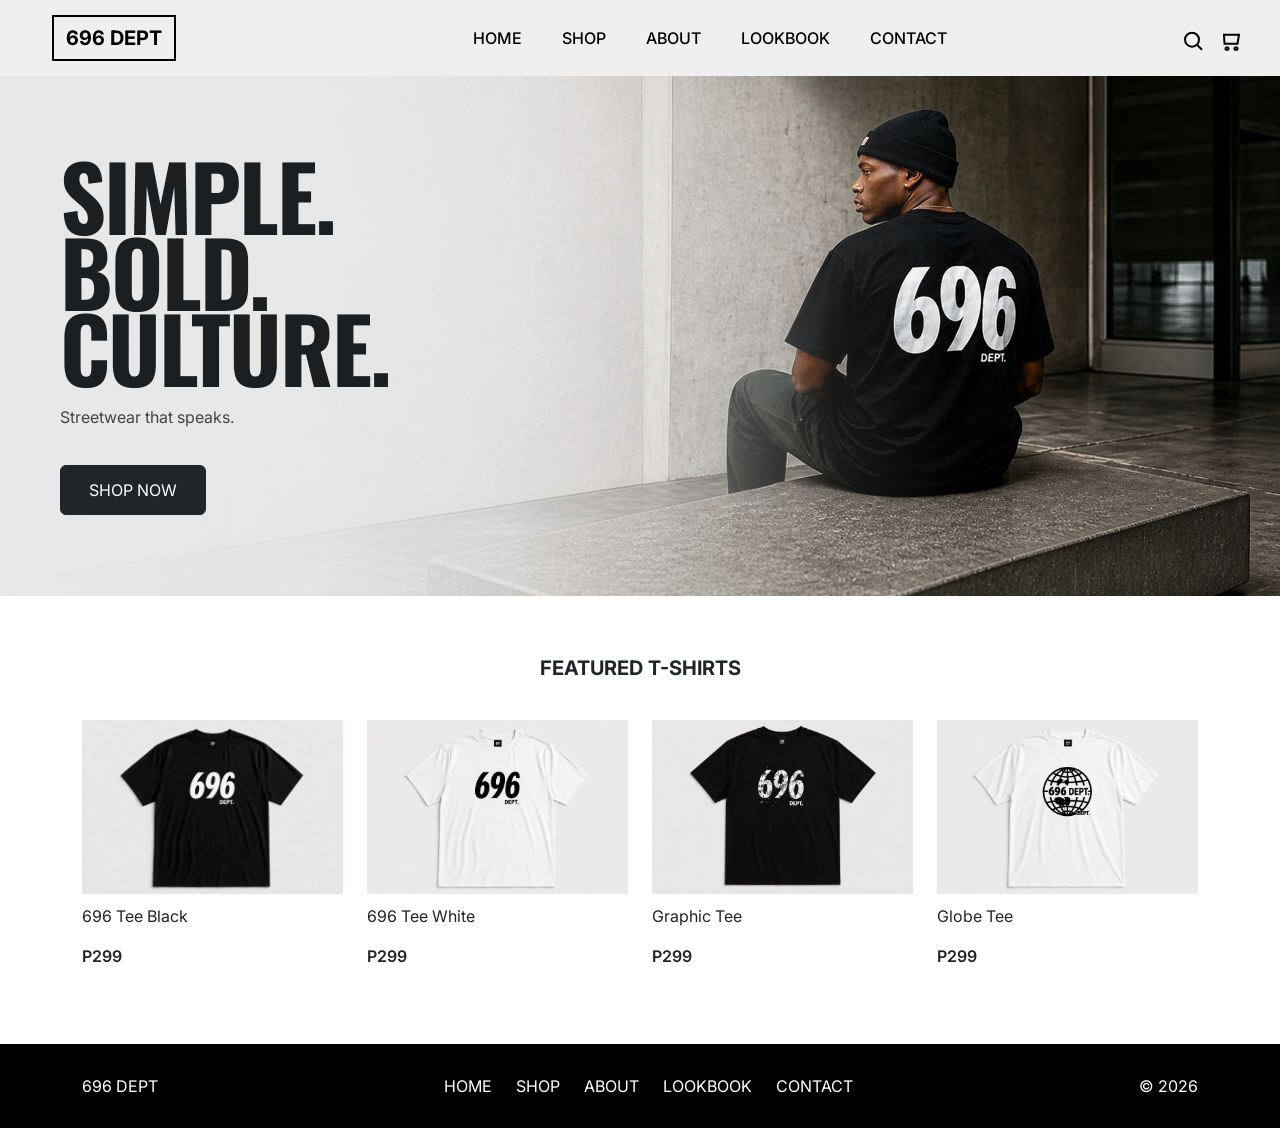
==== index.html @ 375e9a06 "Update index.html" ====
<!DOCTYPE html>
<html lang="en">
<head>
<meta charset="UTF-8">
<meta name="viewport" content="width=device-width, initial-scale=1.0">
<title>696 DEPT</title>

<!-- Bootstrap -->
<link href="https://cdn.jsdelivr.net/npm/bootstrap@5.3.3/dist/css/bootstrap.min.css" rel="stylesheet">

<!-- Fonts -->
<link href="https://fonts.googleapis.com/css2?family=Oswald:wght@600;700&family=Inter:wght@300;400;500&display=swap" rel="stylesheet">

<style>

/* RESET */
body {
  margin: 0;
  font-family: 'Inter', sans-serif;
}

/* NAVBAR */
.navbar {
  background: #efefef;
  padding: 15px 40px;
  position: relative;
}

.navbar-brand {
  border: 2px solid #000;
  padding: 6px 12px;
  font-weight: 700;
}

.nav-link {
  color: #000 !important;
  font-weight: 500;
}

/* ICONS */
.nav-icons {
  position: absolute;
  right: 40px;
  top: 50%;
  transform: translateY(-50%);
  display: flex;
  gap: 15px;
}

.icon-btn svg {
  transition: 0.2s;
}

.icon-btn:hover svg {
  opacity: 0.6;
}

/* HERO */
.hero {
  position: relative;
  height: 520px; /* matches your image */
  overflow: hidden;
  display: flex;
  align-items: center;
}

/* IMAGE FULL WIDTH */
.hero-img {
  position: absolute;
  width: 100%;
  height: 100%;
  object-fit: cover;
  object-position: right center;
}

/* PERFECT FADE */
.hero-overlay {
  position: absolute;
  inset: 0;
  background: linear-gradient(
    to right,
    rgba(232,232,232,1) 0%,
    rgba(232,232,232,0.95) 25%,
    rgba(232,232,232,0.8) 40%,
    rgba(232,232,232,0.4) 55%,
    rgba(232,232,232,0.1) 65%,
    transparent 75%
  );
}

/* TEXT */
.hero-content {
  position: relative;
  z-index: 2;
  max-width: 500px;
  margin-left: 60px;
}

.hero-title {
  font-family: 'Oswald', sans-serif;
  font-weight: 700;
  font-size: clamp(70px, 7vw, 110px);
  line-height: 0.85;
  letter-spacing: -2px;
  color: #1c1f22;
}

.hero-sub {
  margin-top: 20px;
  color: #444;
}

.hero-btn {
  margin-top: 20px;
  padding: 12px 28px;
}

/* FEATURED */
.section {
  padding: 60px 0;
}

.section-title {
  text-align: center;
  font-weight: 700;
  margin-bottom: 40px;
}

.product-card img {
  width: 100%;
  background: #f5f5f5;
}

.product-name {
  margin-top: 10px;
}

.product-price {
  font-weight: 600;
}

/* FOOTER */
footer {
  background: #000;
  color: #fff;
  padding: 30px;
}

footer a {
  color: #fff;
  text-decoration: none;
}

/* RESPONSIVE */
@media (max-width: 992px) {
  .hero {
    height: auto;
    padding: 80px 0;
  }

  .hero-img {
    opacity: 0.3;
  }

  .hero-overlay {
    background: rgba(232,232,232,0.9);
  }

  .nav-icons {
    position: static;
    transform: none;
    margin-top: 10px;
  }
}

@media (max-width: 576px) {
  .hero-title {
    font-size: 52px;
  }
}

</style>
</head>

<body>

<!-- NAVBAR -->
<nav class="navbar navbar-expand-lg">
  <div class="container-fluid">

    <a class="navbar-brand" href="#">696 DEPT</a>

    <button class="navbar-toggler" data-bs-toggle="collapse" data-bs-target="#nav">
      ☰
    </button>

    <div class="collapse navbar-collapse justify-content-center" id="nav">
      <ul class="navbar-nav gap-4">
      <ul class="navbar-nav gap-4">
  <li><a class="nav-link" href="index.html">HOME</a></li>
  <li><a class="nav-link" href="shop.html">SHOP</a></li>
  <li><a class="nav-link" href="about.html">ABOUT</a></li>
  <li><a class="nav-link" href="lookbook.html">LOOKBOOK</a></li>
  <li><a class="nav-link" href="contact.html">CONTACT</a></li>
</ul>
    </div>

    <!-- ICONS -->
    <div class="nav-icons">

      <!-- SEARCH -->
      <a href="#" class="icon-btn">
        <svg width="22" height="22" fill="none" stroke="black" stroke-width="2">
          <circle cx="11" cy="11" r="7"/>
          <line x1="16" y1="16" x2="21" y2="21"/>
        </svg>
      </a>

      <!-- CART -->
      <a href="#" class="icon-btn">
        <svg width="22" height="22" fill="none" stroke="black" stroke-width="2">
          <path d="M6 6h15l-1.5 9h-13z"/>
          <circle cx="9" cy="20" r="1.5"/>
          <circle cx="18" cy="20" r="1.5"/>
        </svg>
      </a>

    </div>

  </div>
</nav>

<!-- HERO -->
<section class="hero">

  <!-- YOUR IMAGE -->
  <img src="images/hero.jpg" class="hero-img" alt="model">

  <div class="hero-overlay"></div>

  <div class="hero-content">
    <h1 class="hero-title">
      SIMPLE.<br>
      BOLD.<br>
      CULTURE.
    </h1>

    <p class="hero-sub">Streetwear that speaks.</p>

    <a href="#" class="btn btn-dark hero-btn">SHOP NOW</a>
  </div>

</section>

<!-- FEATURED -->
<section class="section">
  <div class="container">

    <h5 class="section-title">FEATURED T-SHIRTS</h5>

    <div class="row">

      <div class="col-md-3 col-6">
        <div class="product-card">
          <img src="images/p1.jpg">
          <p class="product-name">696 Tee Black</p>
          <p class="product-price">P299</p>
        </div>
      </div>

      <div class="col-md-3 col-6">
        <div class="product-card">
          <img src="images/p2.jpg">
          <p class="product-name">696 Tee White</p>
          <p class="product-price">P299</p>
        </div>
      </div>

      <div class="col-md-3 col-6">
        <div class="product-card">
          <img src="images/p3.jpg">
          <p class="product-name">Graphic Tee</p>
          <p class="product-price">P299</p>
        </div>
      </div>

      <div class="col-md-3 col-6">
        <div class="product-card">
          <img src="images/p4.jpg">
          <p class="product-name">Globe Tee</p>
          <p class="product-price">P299</p>
        </div>
      </div>

    </div>

  </div>
</section>

<!-- FOOTER -->
<footer>
  <div class="container d-flex justify-content-between flex-wrap">
    <div>696 DEPT</div>

    <div class="d-flex gap-4">
      <a href="#">HOME</a>
      <a href="#">SHOP</a>
      <a href="#">ABOUT</a>
      <a href="#">LOOKBOOK</a>
      <a href="#">CONTACT</a>
    </div>

    <div>© 2026</div>
  </div>
</footer>

<script src="https://cdn.jsdelivr.net/npm/bootstrap@5.3.3/dist/js/bootstrap.bundle.min.js"></script>

</body>
</html>
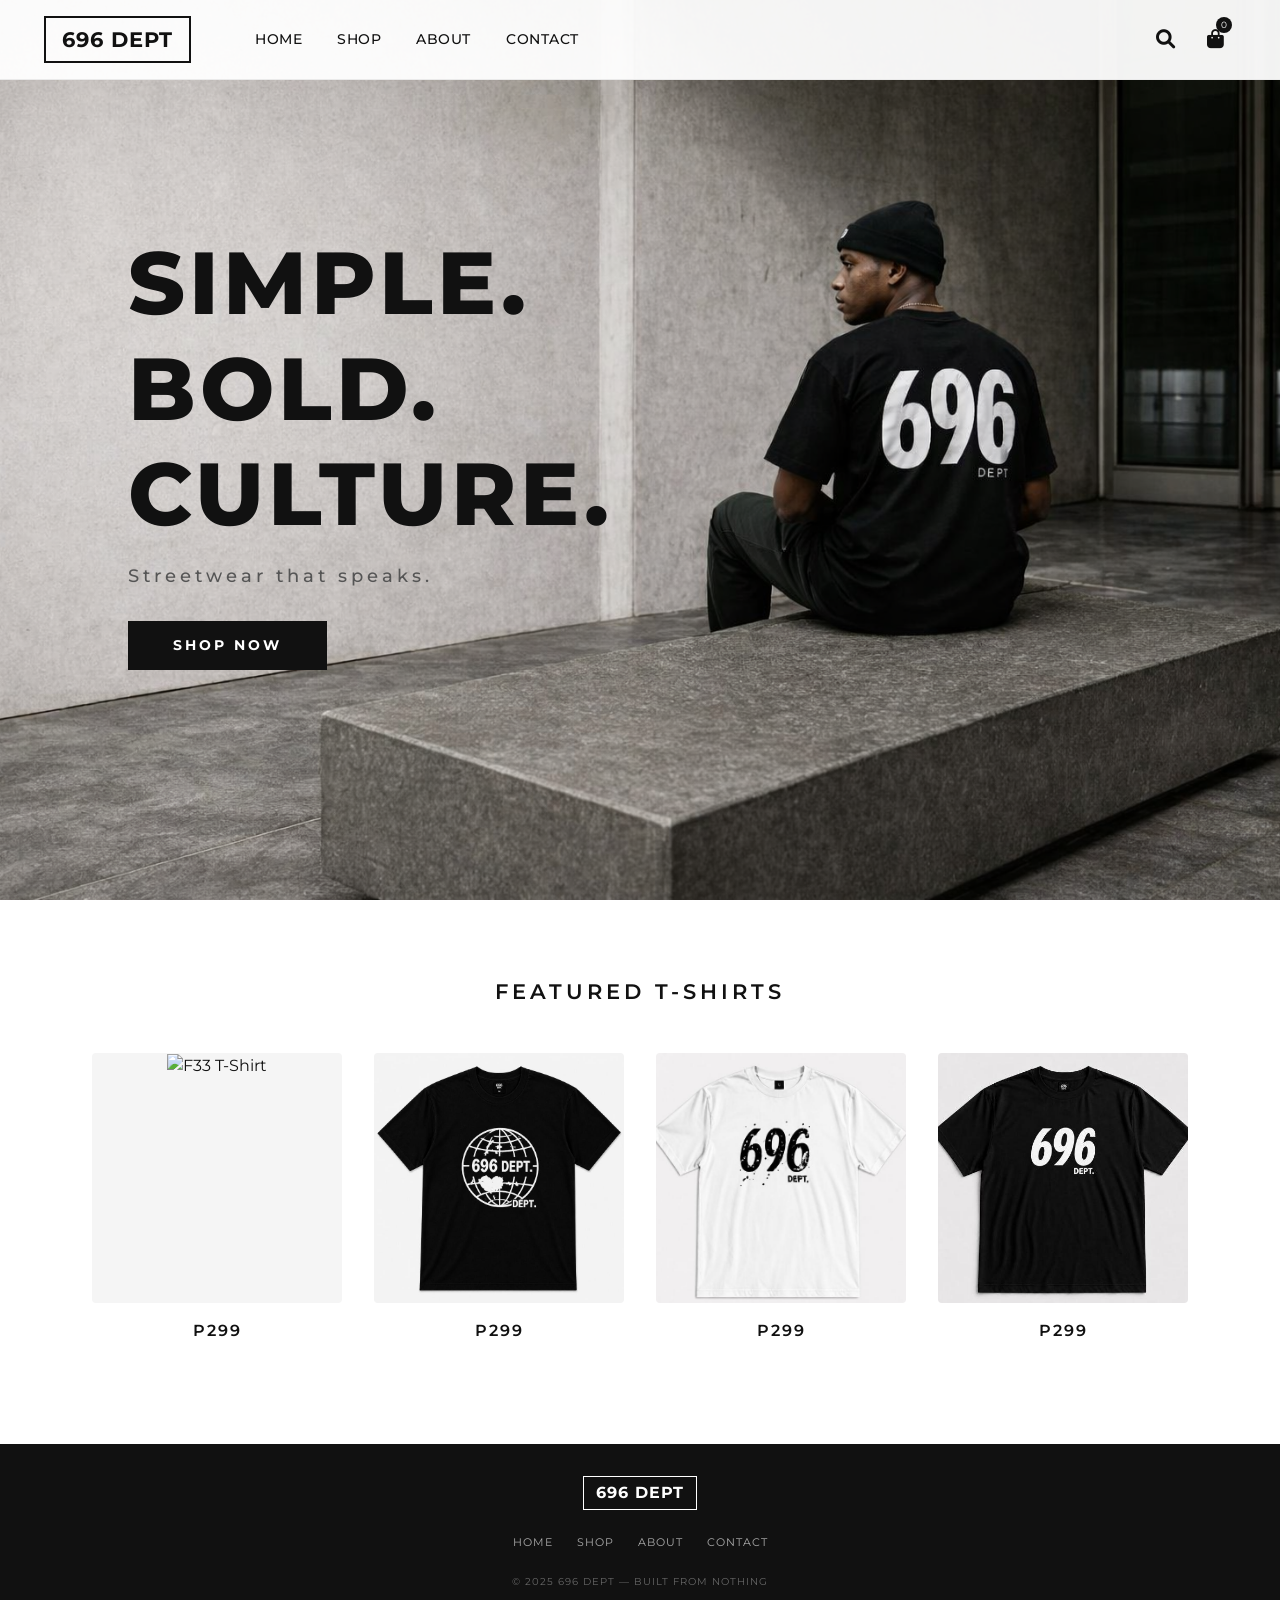
==== commit a5fe5e91: "Add files via upload" ====
--- a/index.html
+++ b/index.html
@@ -1,320 +1,675 @@
-<!DOCTYPE html>
-<html lang="en">
-<head>
-<meta charset="UTF-8">
-<meta name="viewport" content="width=device-width, initial-scale=1.0">
-<title>696 DEPT</title>
-
-<!-- Bootstrap -->
-<link href="https://cdn.jsdelivr.net/npm/bootstrap@5.3.3/dist/css/bootstrap.min.css" rel="stylesheet">
-
-<!-- Fonts -->
-<link href="https://fonts.googleapis.com/css2?family=Oswald:wght@600;700&family=Inter:wght@300;400;500&display=swap" rel="stylesheet">
-
-<style>
-
-/* RESET */
-body {
-  margin: 0;
-  font-family: 'Inter', sans-serif;
-}
-
-/* NAVBAR */
-.navbar {
-  background: #efefef;
-  padding: 15px 40px;
-  position: relative;
-}
-
-.navbar-brand {
-  border: 2px solid #000;
-  padding: 6px 12px;
-  font-weight: 700;
-}
-
-.nav-link {
-  color: #000 !important;
-  font-weight: 500;
-}
-
-/* ICONS */
-.nav-icons {
-  position: absolute;
-  right: 40px;
-  top: 50%;
-  transform: translateY(-50%);
-  display: flex;
-  gap: 15px;
-}
-
-.icon-btn svg {
-  transition: 0.2s;
-}
-
-.icon-btn:hover svg {
-  opacity: 0.6;
-}
-
-/* HERO */
-.hero {
-  position: relative;
-  height: 520px; /* matches your image */
-  overflow: hidden;
-  display: flex;
-  align-items: center;
-}
-
-/* IMAGE FULL WIDTH */
-.hero-img {
-  position: absolute;
-  width: 100%;
-  height: 100%;
-  object-fit: cover;
-  object-position: right center;
-}
-
-/* PERFECT FADE */
-.hero-overlay {
-  position: absolute;
-  inset: 0;
-  background: linear-gradient(
-    to right,
-    rgba(232,232,232,1) 0%,
-    rgba(232,232,232,0.95) 25%,
-    rgba(232,232,232,0.8) 40%,
-    rgba(232,232,232,0.4) 55%,
-    rgba(232,232,232,0.1) 65%,
-    transparent 75%
-  );
-}
-
-/* TEXT */
-.hero-content {
-  position: relative;
-  z-index: 2;
-  max-width: 500px;
-  margin-left: 60px;
-}
-
-.hero-title {
-  font-family: 'Oswald', sans-serif;
-  font-weight: 700;
-  font-size: clamp(70px, 7vw, 110px);
-  line-height: 0.85;
-  letter-spacing: -2px;
-  color: #1c1f22;
-}
-
-.hero-sub {
-  margin-top: 20px;
-  color: #444;
-}
-
-.hero-btn {
-  margin-top: 20px;
-  padding: 12px 28px;
-}
-
-/* FEATURED */
-.section {
-  padding: 60px 0;
-}
-
-.section-title {
-  text-align: center;
-  font-weight: 700;
-  margin-bottom: 40px;
-}
-
-.product-card img {
-  width: 100%;
-  background: #f5f5f5;
-}
-
-.product-name {
-  margin-top: 10px;
-}
-
-.product-price {
-  font-weight: 600;
-}
-
-/* FOOTER */
-footer {
-  background: #000;
-  color: #fff;
-  padding: 30px;
-}
-
-footer a {
-  color: #fff;
-  text-decoration: none;
-}
-
-/* RESPONSIVE */
-@media (max-width: 992px) {
-  .hero {
-    height: auto;
-    padding: 80px 0;
-  }
-
-  .hero-img {
-    opacity: 0.3;
-  }
-
-  .hero-overlay {
-    background: rgba(232,232,232,0.9);
-  }
-
-  .nav-icons {
-    position: static;
-    transform: none;
-    margin-top: 10px;
-  }
-}
-
-@media (max-width: 576px) {
-  .hero-title {
-    font-size: 52px;
-  }
-}
-
-</style>
-</head>
-
-<body>
-
-<!-- NAVBAR -->
-<nav class="navbar navbar-expand-lg">
-  <div class="container-fluid">
-
-    <a class="navbar-brand" href="#">696 DEPT</a>
-
-    <button class="navbar-toggler" data-bs-toggle="collapse" data-bs-target="#nav">
-      ☰
-    </button>
-
-    <div class="collapse navbar-collapse justify-content-center" id="nav">
-      <ul class="navbar-nav gap-4">
-      <ul class="navbar-nav gap-4">
-  <li><a class="nav-link" href="index.html">HOME</a></li>
-  <li><a class="nav-link" href="shop.html">SHOP</a></li>
-  <li><a class="nav-link" href="about.html">ABOUT</a></li>
-  <li><a class="nav-link" href="lookbook.html">LOOKBOOK</a></li>
-  <li><a class="nav-link" href="contact.html">CONTACT</a></li>
-</ul>
-    </div>
-
-    <!-- ICONS -->
-    <div class="nav-icons">
-
-      <!-- SEARCH -->
-      <a href="#" class="icon-btn">
-        <svg width="22" height="22" fill="none" stroke="black" stroke-width="2">
-          <circle cx="11" cy="11" r="7"/>
-          <line x1="16" y1="16" x2="21" y2="21"/>
-        </svg>
-      </a>
-
-      <!-- CART -->
-      <a href="#" class="icon-btn">
-        <svg width="22" height="22" fill="none" stroke="black" stroke-width="2">
-          <path d="M6 6h15l-1.5 9h-13z"/>
-          <circle cx="9" cy="20" r="1.5"/>
-          <circle cx="18" cy="20" r="1.5"/>
-        </svg>
-      </a>
-
-    </div>
-
-  </div>
-</nav>
-
-<!-- HERO -->
-<section class="hero">
-
-  <!-- YOUR IMAGE -->
-  <img src="images/hero.jpg" class="hero-img" alt="model">
-
-  <div class="hero-overlay"></div>
-
-  <div class="hero-content">
-    <h1 class="hero-title">
-      SIMPLE.<br>
-      BOLD.<br>
-      CULTURE.
-    </h1>
-
-    <p class="hero-sub">Streetwear that speaks.</p>
-
-    <a href="#" class="btn btn-dark hero-btn">SHOP NOW</a>
-  </div>
-
-</section>
-
-<!-- FEATURED -->
-<section class="section">
-  <div class="container">
-
-    <h5 class="section-title">FEATURED T-SHIRTS</h5>
-
-    <div class="row">
-
-      <div class="col-md-3 col-6">
-        <div class="product-card">
-          <img src="images/p1.jpg">
-          <p class="product-name">696 Tee Black</p>
-          <p class="product-price">P299</p>
-        </div>
-      </div>
-
-      <div class="col-md-3 col-6">
-        <div class="product-card">
-          <img src="images/p2.jpg">
-          <p class="product-name">696 Tee White</p>
-          <p class="product-price">P299</p>
-        </div>
-      </div>
-
-      <div class="col-md-3 col-6">
-        <div class="product-card">
-          <img src="images/p3.jpg">
-          <p class="product-name">Graphic Tee</p>
-          <p class="product-price">P299</p>
-        </div>
-      </div>
-
-      <div class="col-md-3 col-6">
-        <div class="product-card">
-          <img src="images/p4.jpg">
-          <p class="product-name">Globe Tee</p>
-          <p class="product-price">P299</p>
-        </div>
-      </div>
-
-    </div>
-
-  </div>
-</section>
-
-<!-- FOOTER -->
-<footer>
-  <div class="container d-flex justify-content-between flex-wrap">
-    <div>696 DEPT</div>
-
-    <div class="d-flex gap-4">
-      <a href="#">HOME</a>
-      <a href="#">SHOP</a>
-      <a href="#">ABOUT</a>
-      <a href="#">LOOKBOOK</a>
-      <a href="#">CONTACT</a>
-    </div>
-
-    <div>© 2026</div>
-  </div>
-</footer>
-
-<script src="https://cdn.jsdelivr.net/npm/bootstrap@5.3.3/dist/js/bootstrap.bundle.min.js"></script>
-
-</body>
-</html>
+<!DOCTYPE html>
+<html lang="en">
+<head>
+    <meta charset="UTF-8">
+    <meta name="viewport" content="width=device-width, initial-scale=1.0, user-scalable=yes">
+    <meta name="description" content="696 DEPT - Simple. Bold. Culture. Streetwear that speaks.">
+    <title>696 DEPT | Streetwear</title>
+    
+ 
+    <link href="https://cdn.jsdelivr.net/npm/bootstrap@5.3.0-alpha1/dist/css/bootstrap.min.css" rel="stylesheet">
+ 
+    <link rel="stylesheet" href="https://cdnjs.cloudflare.com/ajax/libs/font-awesome/6.0.0-beta3/css/all.min.css">
+ 
+    <link href="https://fonts.googleapis.com/css2?family=Montserrat:wght@300;400;500;600;700;800;900&display=swap" rel="stylesheet">
+    
+    <style>
+        * {
+            margin: 0;
+            padding: 0;
+            box-sizing: border-box;
+        }
+        
+        body {
+            font-family: 'Montserrat', sans-serif;
+            background-color: #ffffff;
+            color: #111111;
+        }
+        
+        /* Navigation */
+        .navbar {
+            background-color: rgba(255, 255, 255, 0.95);
+            padding: 1rem 2rem;
+            border-bottom: 1px solid #eaeaea;
+            position: absolute;
+            top: 0;
+            left: 0;
+            right: 0;
+            z-index: 1000;
+        }
+        
+        .container-fluid {
+            display: flex;
+            align-items: center;
+            justify-content: space-between;
+            width: 100%;
+        }
+        
+        .left-section {
+            display: flex;
+            align-items: center;
+            gap: 2rem;
+            flex-wrap: wrap;
+        }
+        
+        .navbar-brand {
+            display: inline-block;
+            font-size: 1.3rem;
+            font-weight: 700;
+            letter-spacing: 1px;
+            color: #111111 !important;
+            border: 2px solid #111111;
+            padding: 6px 16px;
+            text-decoration: none;
+        }
+        
+        .nav-links {
+            display: flex;
+            align-items: center;
+            gap: 0.2rem;
+            margin: 0;
+            padding: 0;
+            list-style: none;
+        }
+        
+        .nav-link {
+            color: #111111 !important;
+            font-weight: 500;
+            font-size: 0.85rem;
+            letter-spacing: 0.5px;
+            padding: 0.5rem 1rem !important;
+            transition: color 0.3s ease;
+            text-decoration: none;
+        }
+        
+        .nav-link:hover {
+            color: #888888 !important;
+        }
+        
+        .right-icons {
+            display: flex;
+            align-items: center;
+            gap: 0.5rem;
+        }
+        
+        .search-btn-header {
+            background: transparent;
+            border: none;
+            color: #111111;
+            font-size: 1.2rem;
+            cursor: pointer;
+            padding: 8px 12px;
+        }
+        
+        .cart-wrapper {
+            position: relative;
+            display: flex;
+            align-items: center;
+        }
+        
+        .cart-icon {
+            font-size: 1.2rem;
+            color: #111111;
+            text-decoration: none;
+            padding: 8px 12px;
+        }
+        
+        .cart-count {
+            position: absolute;
+            top: 0px;
+            right: 4px;
+            background-color: #111111;
+            color: #ffffff;
+            border-radius: 50%;
+            min-width: 16px;
+            height: 16px;
+            font-size: 9px;
+            display: flex;
+            align-items: center;
+            justify-content: center;
+            padding: 0 4px;
+        }
+        
+        .navbar-toggler {
+            display: none;
+            border: none;
+            background: transparent;
+            font-size: 1.5rem;
+        }
+        
+        /* Search Modal */
+        .search-modal {
+            display: none;
+            position: fixed;
+            top: 0;
+            left: 0;
+            width: 100%;
+            height: 100%;
+            background-color: rgba(0,0,0,0.95);
+            z-index: 9999;
+            justify-content: center;
+            align-items: center;
+        }
+        
+        .search-modal.active {
+            display: flex;
+        }
+        
+        .search-modal-content {
+            text-align: center;
+            width: 90%;
+            max-width: 600px;
+        }
+        
+        .search-modal-input {
+            width: 100%;
+            padding: 1rem;
+            font-size: 1.2rem;
+            border: none;
+            border-bottom: 2px solid #ffffff;
+            background: transparent;
+            color: white;
+            outline: none;
+            text-align: center;
+        }
+        
+        .search-modal-input::placeholder {
+            color: #888888;
+        }
+        
+        .close-search {
+            position: absolute;
+            top: 20px;
+            right: 30px;
+            color: white;
+            font-size: 2rem;
+            cursor: pointer;
+        }
+        
+.hero {
+    min-height: 100vh;
+    width: 100%;
+    background-image: url('images/hero-bg.png');
+    background-size: contain;
+    background-position: center;
+    background-repeat: no-repeat;
+    background-attachment: fixed;
+    /* High Resolution Fixes */
+    image-rendering: -webkit-optimize-contrast;
+    image-rendering: crisp-edges;
+    -webkit-background-size: cover;
+    -moz-background-size: cover;
+    -o-background-size: cover;
+    position: relative;
+    display: flex;
+    align-items: center;
+    justify-content: flex-start;
+    padding: 0 2rem 0 8rem;
+}
+        
+        /* Dark overlay gradient - REMOVED to make text black */
+        .hero::before {
+            content: '';
+            position: absolute;
+            top: 0;
+            left: 0;
+            right: 0;
+            bottom: 0;
+            background: transparent;
+        }
+        
+        .hero-content {
+            position: relative;
+            z-index: 2;
+            max-width: 700px;
+            text-align: left;
+            animation: fadeInLeft 0.8s ease;
+        }
+        
+        @keyframes fadeInLeft {
+            from {
+                opacity: 0;
+                transform: translateX(-50px);
+            }
+            to {
+                opacity: 1;
+                transform: translateX(0);
+            }
+        }
+        
+        .hero h1 {
+            font-size: 5.5rem;
+            font-weight: 800;
+            letter-spacing: 4px;
+            margin-bottom: 1rem;
+            color: #111111;
+            line-height: 1.2;
+            text-shadow: none;
+            text-align: left;
+        }
+        
+        .hero .tagline {
+            font-size: 1.1rem;
+            letter-spacing: 4px;
+            color: #555555;
+            margin-bottom: 2rem;
+            font-weight: 500;
+            text-shadow: none;
+            text-align: left;
+        }
+        
+        .btn-shop {
+            background-color: #111111;
+            color: #ffffff;
+            border: none;
+            padding: 14px 45px;
+            font-size: 0.85rem;
+            letter-spacing: 3px;
+            font-weight: 700;
+            transition: all 0.3s ease;
+            text-decoration: none;
+            display: inline-block;
+            cursor: pointer;
+        }
+        
+        .btn-shop:hover {
+            background-color: #333333;
+            color: #ffffff;
+            transform: translateY(-3px);
+            box-shadow: 0 5px 15px rgba(0,0,0,0.2);
+        }
+        
+        /* Featured Section */
+        .featured-section {
+            padding: 5rem 2rem 6rem;
+            background-color: #ffffff;
+        }
+        
+        .section-title {
+            text-align: center;
+            margin-bottom: 3rem;
+        }
+        
+        .section-title h2 {
+            font-size: 1.3rem;
+            font-weight: 600;
+            letter-spacing: 4px;
+            color: #111111;
+        }
+        
+        .product-grid {
+            display: flex;
+            justify-content: center;
+            gap: 2rem;
+            flex-wrap: wrap;
+            max-width: 1200px;
+            margin: 0 auto;
+        }
+        
+        .product-card {
+            flex: 1;
+            min-width: 200px;
+            max-width: 250px;
+            text-align: center;
+            cursor: pointer;
+            transition: transform 0.3s ease;
+        }
+        
+        .product-card:hover {
+            transform: translateY(-8px);
+        }
+        
+        .product-image {
+            width: 100%;
+            aspect-ratio: 1 / 1;
+            background-color: #f5f5f5;
+            overflow: hidden;
+            margin-bottom: 1rem;
+            border-radius: 4px;
+        }
+        
+        .product-image img {
+            width: 100%;
+            height: 100%;
+            object-fit: cover;
+            transition: transform 0.5s ease;
+        }
+        
+        .product-card:hover .product-image img {
+            transform: scale(1.05);
+        }
+        
+        .product-title {
+            font-size: 1rem;
+            font-weight: 600;
+            letter-spacing: 2px;
+            color: #111111;
+            margin-bottom: 0.3rem;
+        }
+        
+        /* Footer */
+        .footer {
+            background-color: #111111;
+            padding: 2rem 2rem 1.5rem;
+            margin-top: 0;
+        }
+        
+        .footer-container {
+            max-width: 1200px;
+            margin: 0 auto;
+            text-align: center;
+        }
+        
+        .footer-logo {
+            display: inline-block;
+            font-size: 1rem;
+            font-weight: 700;
+            letter-spacing: 1px;
+            color: #ffffff !important;
+            border: 1px solid #ffffff;
+            padding: 4px 12px;
+            text-decoration: none;
+            margin-bottom: 1.5rem;
+        }
+        
+        .footer-links {
+            display: flex;
+            justify-content: center;
+            gap: 1.5rem;
+            flex-wrap: wrap;
+            margin-bottom: 1.5rem;
+        }
+        
+        .footer-links a {
+            color: #aaaaaa;
+            text-decoration: none;
+            font-size: 0.7rem;
+            letter-spacing: 1px;
+        }
+        
+        .footer-links a:hover {
+            color: #ffffff;
+        }
+        
+        .footer-copyright p {
+            color: #666666;
+            font-size: 0.6rem;
+            letter-spacing: 1px;
+            margin: 0;
+        }
+        
+        /* ========== RESPONSIVE STYLES ========== */
+        @media (max-width: 992px) {
+            .navbar {
+                position: relative;
+                background-color: #ffffff;
+            }
+            
+            .navbar-toggler {
+                display: block;
+                order: 2;
+            }
+            
+            .right-icons {
+                order: 1;
+            }
+            
+            .left-section {
+                order: 0;
+                flex: 1;
+            }
+            
+            .nav-links {
+                display: none;
+                flex-direction: column;
+                width: 100%;
+                margin-top: 1rem;
+            }
+            
+            .nav-links.show {
+                display: flex;
+            }
+            
+            .nav-link {
+                padding: 0.8rem !important;
+                border-bottom: 1px solid #eeeeee;
+                text-align: center;
+                display: block;
+            }
+            
+            .hero {
+                justify-content: center;
+                padding: 0 2rem;
+                background-attachment: scroll;
+            }
+            
+            .hero-content {
+                text-align: center;
+                max-width: 90%;
+            }
+            
+            .hero h1 {
+                text-align: center;
+                font-size: 3rem;
+            }
+            
+            .hero .tagline {
+                text-align: center;
+                font-size: 0.9rem;
+            }
+            
+            .hero h1 br {
+                display: none;
+            }
+        }
+        
+        @media (max-width: 768px) {
+            .navbar {
+                padding: 0.8rem 1rem;
+            }
+            
+            .navbar-brand {
+                font-size: 1rem;
+                padding: 4px 12px;
+            }
+            
+            .hero {
+                padding: 0 1.5rem;
+            }
+            
+            .hero h1 {
+                font-size: 2.2rem;
+                letter-spacing: 2px;
+            }
+            
+            .hero .tagline {
+                font-size: 0.7rem;
+                letter-spacing: 2px;
+            }
+            
+            .btn-shop {
+                padding: 10px 30px;
+                font-size: 0.7rem;
+            }
+            
+            .product-grid {
+                gap: 1rem;
+            }
+            
+            .product-card {
+                min-width: 160px;
+            }
+            
+            .footer {
+                padding: 1.5rem 1rem 1rem;
+            }
+            
+            .footer-links {
+                gap: 1rem;
+            }
+        }
+        
+        @media (max-width: 480px) {
+            .navbar-brand {
+                font-size: 0.85rem;
+                padding: 3px 10px;
+            }
+            
+            .hero h1 {
+                font-size: 1.8rem;
+            }
+            
+            .product-card {
+                min-width: 140px;
+            }
+            
+            .product-title {
+                font-size: 0.8rem;
+            }
+        }
+    </style>
+</head>
+<body>
+
+ 
+<nav class="navbar">
+    <div class="container-fluid">
+        <div class="left-section">
+            <a class="navbar-brand" href="index.html">696 DEPT</a>
+            <div class="nav-links" id="navLinks">
+                <a class="nav-link" href="index.html">HOME</a>
+                <a class="nav-link" href="shop.html">SHOP</a>
+                <a class="nav-link" href="about.html">ABOUT</a>
+                <a class="nav-link" href="contact.html">CONTACT</a>
+            </div>
+        </div>
+        <div class="right-icons">
+            <button class="search-btn-header" onclick="openSearchModal()"><i class="fas fa-search"></i></button>
+            <div class="cart-wrapper">
+                <a href="cart.html" class="cart-icon"><i class="fas fa-shopping-bag"></i><span class="cart-count" id="cartCount">0</span></a>
+            </div>
+        </div>
+        <button class="navbar-toggler" onclick="toggleMobileMenu()"><i class="fas fa-bars"></i></button>
+    </div>
+</nav>
+
+ 
+<div id="searchModal" class="search-modal">
+    <span class="close-search" onclick="closeSearchModal()">&times;</span>
+    <div class="search-modal-content">
+        <input type="text" id="searchInput" class="search-modal-input" placeholder="Search products...">
+        <button onclick="performSearch()" style="margin-top: 20px; background: white; border: none; padding: 10px 30px; cursor: pointer; font-weight: 600;">SEARCH</button>
+    </div>
+</div>
+
+ 
+<section class="hero">
+    <div class="hero-content">
+        <h1>SIMPLE.<br>BOLD.<br>CULTURE.</h1>
+        <div class="tagline">Streetwear that speaks.</div>
+        <a href="shop.html" class="btn-shop">SHOP NOW</a>
+    </div>
+</section>
+
+ 
+<section class="featured-section">
+    <div class="section-title">
+        <h2>FEATURED T-SHIRTS</h2>
+    </div>
+    <div class="product-grid" id="featuredProducts">
+        <div class="product-card" onclick="viewProduct(1)">
+            <div class="product-image">
+                <img src="images/White 696.jpg" alt="F33 T-Shirt">
+            </div>
+            <div class="product-title">P299</div>
+        </div>
+        <div class="product-card" onclick="viewProduct(2)">
+            <div class="product-image">
+                <img src="images/home tshirt 2.jpg" alt="F36 T-Shirt">
+            </div>
+            <div class="product-title">P299</div>
+        </div>
+        <div class="product-card" onclick="viewProduct(3)">
+            <div class="product-image">
+                <img src="images/home tshirt 3.jpg" alt="F38 T-Shirt">
+            </div>
+            <div class="product-title">P299</div>
+        </div>
+        <div class="product-card" onclick="viewProduct(4)">
+            <div class="product-image">
+                <img src="images/home tshirts.jpg" alt="F39 T-Shirt">
+            </div>
+            <div class="product-title">P299</div>
+        </div>
+    </div>
+</section>
+
+<!-- Footer -->
+<footer class="footer">
+    <div class="footer-container">
+        <div class="footer-brand">
+            <a href="index.html" class="footer-logo">696 DEPT</a>
+        </div>
+        <div class="footer-links">
+            <a href="index.html">HOME</a>
+            <a href="shop.html">SHOP</a>
+            <a href="about.html">ABOUT</a>
+            <a href="contact.html">CONTACT</a>
+        </div>
+        <div class="footer-copyright">
+             <p>© 2025 696 DEPT — BUILT FROM NOTHING</p>
+        </div>
+    </div>
+</footer>
+
+<script>
+    // Product database mapping for homepage featured products
+    const featuredProductsMap = {
+        4: { id: 4, name: "Worldwide Tee", price: 299, image: "images/White 696.jpg" },
+        8: { id: 8, name: "Street Code", price: 299, image: "images/home tshirt 2.jpg" },
+        2: { id: 2, name: "Classic 696 Tee", price: 299, image: "images/home tshirt 3.jpg" },
+        1: { id: 1, name: "Spalter 696 Tee", price: 299, image: "images/home tshirts.jpg" }
+    };
+    
+    function viewProduct(id) {
+        // Redirect to product page with the correct product ID
+        window.location.href = `product.html?id=${id}`;
+    }
+    
+    function updateCartCount() {
+        const cart = JSON.parse(localStorage.getItem('cart') || '[]');
+        const totalItems = cart.reduce((sum, item) => sum + item.quantity, 0);
+        const elem = document.getElementById('cartCount');
+        if (elem) elem.innerText = totalItems;
+    }
+    
+    function toggleMobileMenu() {
+        const navLinks = document.getElementById('navLinks');
+        navLinks.classList.toggle('show');
+    }
+    
+    function openSearchModal() {
+        document.getElementById('searchModal').classList.add('active');
+        setTimeout(() => { document.getElementById('searchInput').focus(); }, 100);
+    }
+    
+    function closeSearchModal() {
+        document.getElementById('searchModal').classList.remove('active');
+    }
+    
+    function performSearch() {
+        const term = document.getElementById('searchInput').value.trim();
+        if (term) window.location.href = `shop.html?search=${encodeURIComponent(term)}`;
+        closeSearchModal();
+    }
+    
+    document.addEventListener('keydown', function(e) {
+        if (e.key === 'Escape') closeSearchModal();
+    });
+    
+    document.addEventListener('DOMContentLoaded', function() {
+        updateCartCount();
+    });
+</script>
+</body>
+</html>
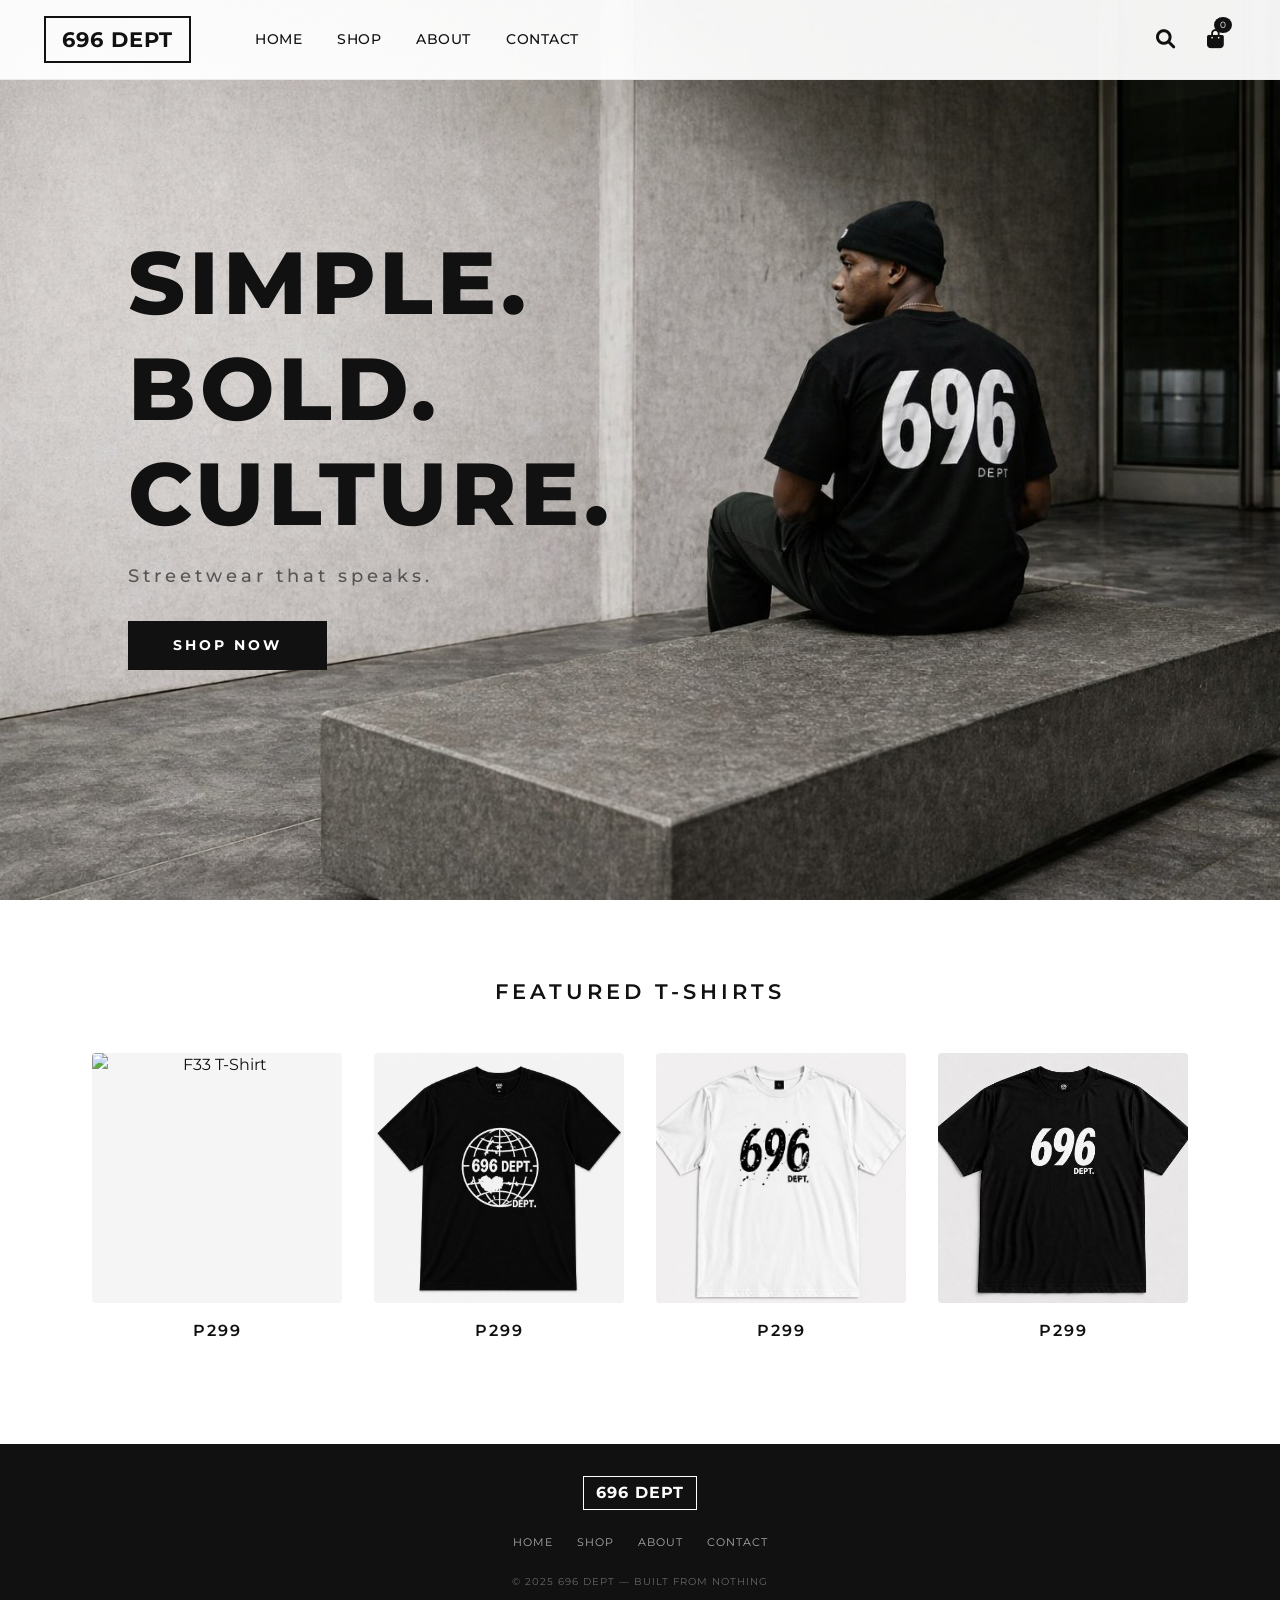
==== commit 920640c1: "Update index.html" ====
--- a/index.html
+++ b/index.html
@@ -1,6 +1,7 @@
 <!DOCTYPE html>
 <html lang="en">
 <head>
+     <link rel="stylesheet" href="style.css">
     <meta charset="UTF-8">
     <meta name="viewport" content="width=device-width, initial-scale=1.0, user-scalable=yes">
     <meta name="description" content="696 DEPT - Simple. Bold. Culture. Streetwear that speaks.">
@@ -671,5 +672,6 @@
         updateCartCount();
     });
 </script>
+     <script src="js/script.js"></script>
 </body>
-</html>+</html>
--- a/style.css
+++ b/style.css
@@ -0,0 +1,243 @@
+* {
+    margin: 0;
+    padding: 0;
+    box-sizing: border-box;
+}
+
+:root {
+    --black: #111111;
+    --white: #ffffff;
+    --gray: #888888;
+    --light-gray: #f5f5f5;
+    --border: #eaeaea;
+}
+
+body {
+    font-family: 'Montserrat', sans-serif;
+    background-color: var(--white);
+    color: var(--black);
+    overflow-x: hidden;
+}
+
+img {
+    max-width: 100%;
+    display: block;
+}
+.navbar {
+    background-color: rgba(255,255,255,0.96);
+    padding: 1rem 2rem;
+    border-bottom: 1px solid var(--border);
+    position: sticky;
+    top: 0;
+    z-index: 999;
+}
+
+.container-fluid {
+    display: flex;
+    justify-content: space-between;
+    align-items: center;
+}
+
+.left-section {
+    display: flex;
+    align-items: center;
+    gap: 2rem;
+}
+
+.navbar-brand {
+    border: 2px solid var(--black);
+    padding: 6px 16px;
+    font-size: 1.3rem;
+    font-weight: 700;
+    text-decoration: none;
+    color: var(--black);
+}
+
+.nav-links {
+    display: flex;
+    gap: 1rem;
+    list-style: none;
+}
+
+.nav-link {
+    text-decoration: none;
+    color: var(--black);
+    font-size: 0.85rem;
+    transition: 0.3s ease;
+}
+
+.nav-link:hover {
+    color: var(--gray);
+}
+.right-icons {
+    display: flex;
+    align-items: center;
+    gap: 0.5rem;
+}
+
+.search-btn-header,
+.cart-icon {
+    border: none;
+    background: transparent;
+    font-size: 1.1rem;
+    color: var(--black);
+    cursor: pointer;
+    transition: 0.3s ease;
+}
+
+.search-btn-header:hover,
+.cart-icon:hover {
+    transform: translateY(-2px);
+}
+
+.cart-wrapper {
+    position: relative;
+}
+
+.cart-count {
+    position: absolute;
+    top: -6px;
+    right: -10px;
+    background: var(--black);
+    color: var(--white);
+    width: 18px;
+    height: 18px;
+    border-radius: 50%;
+    display: flex;
+    align-items: center;
+    justify-content: center;
+    font-size: 10px;
+}
+.hero {
+    min-height: 100vh;
+    background-image: url('../images/hero-bg.webp');
+    background-size: cover;
+    background-position: center;
+    display: flex;
+    align-items: center;
+    padding: 0 8rem;
+}
+
+.hero-content {
+    max-width: 700px;
+}
+
+.hero h1 {
+    font-size: 5rem;
+    font-weight: 800;
+    line-height: 1.1;
+    margin-bottom: 1rem;
+}
+
+.hero .tagline {
+    font-size: 1rem;
+    letter-spacing: 4px;
+    margin-bottom: 2rem;
+    color: #444;
+}
+.btn-shop,
+.btn-primary-custom {
+    display: inline-block;
+    background: var(--black);
+    color: var(--white);
+    padding: 14px 40px;
+    text-decoration: none;
+    letter-spacing: 2px;
+    font-size: 0.8rem;
+    font-weight: 700;
+    border: none;
+    cursor: pointer;
+    transition: 0.3s ease;
+}
+
+.btn-shop:hover,
+.btn-primary-custom:hover {
+    background: #333;
+    transform: translateY(-3px);
+}
+.products-grid {
+    display: grid;
+    grid-template-columns: repeat(auto-fit, minmax(250px, 1fr));
+    gap: 2rem;
+}
+
+.product-item {
+    transition: 0.3s ease;
+}
+
+.product-item:hover {
+    transform: translateY(-8px);
+}
+
+.product-image {
+    overflow: hidden;
+}
+
+.product-image img {
+    transition: 0.4s ease;
+}
+
+.product-item:hover img {
+    transform: scale(1.04);
+}
+.footer {
+    background: #000;
+    padding: 3rem 1rem;
+    text-align: center;
+}
+
+.footer-logo {
+    color: white;
+    border: 1px solid white;
+    padding: 6px 16px;
+    text-decoration: none;
+    display: inline-block;
+    margin-bottom: 1rem;
+}
+
+.footer-links {
+    display: flex;
+    justify-content: center;
+    gap: 1rem;
+    flex-wrap: wrap;
+}
+
+.footer-links a {
+    color: #aaa;
+    text-decoration: none;
+    font-size: 0.8rem;
+}
+@media (max-width: 768px) {
+
+    .navbar {
+        padding: 1rem;
+    }
+
+    .left-section {
+        flex-direction: column;
+        align-items: flex-start;
+        gap: 1rem;
+    }
+
+    .nav-links {
+        flex-wrap: wrap;
+    }
+
+    .hero {
+        padding: 0 1.5rem;
+        text-align: center;
+        justify-content: center;
+    }
+
+    .hero-content {
+        text-align: center;
+    }
+
+    .hero h1 {
+        font-size: 2.8rem;
+    }
+
+    .products-grid {
+        grid-template-columns: 1fr;
+    }
+}
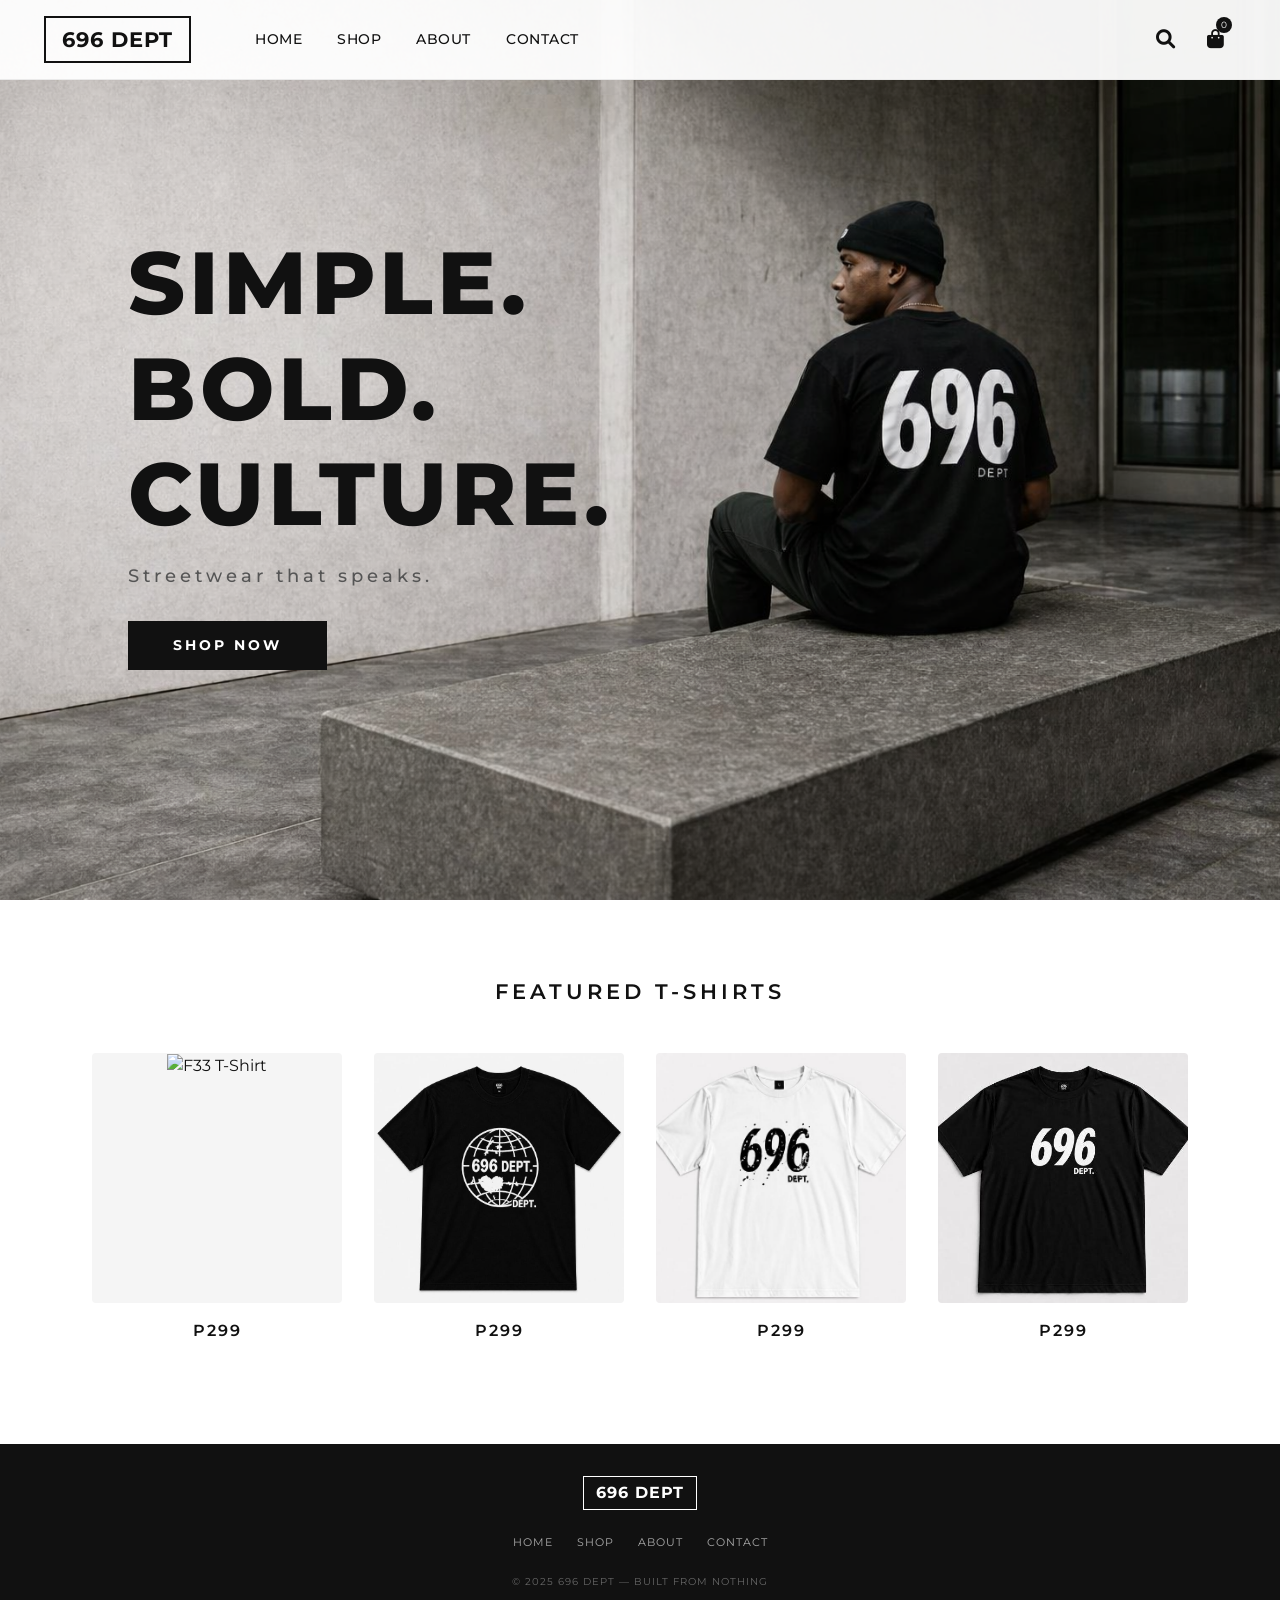
==== commit fe4f8d42: "Add files via upload" ====
--- a/index.html
+++ b/index.html
@@ -1,7 +1,6 @@
 <!DOCTYPE html>
 <html lang="en">
 <head>
-     <link rel="stylesheet" href="style.css">
     <meta charset="UTF-8">
     <meta name="viewport" content="width=device-width, initial-scale=1.0, user-scalable=yes">
     <meta name="description" content="696 DEPT - Simple. Bold. Culture. Streetwear that speaks.">
@@ -672,6 +671,5 @@
         updateCartCount();
     });
 </script>
-     <script src="js/script.js"></script>
 </body>
-</html>
+</html>
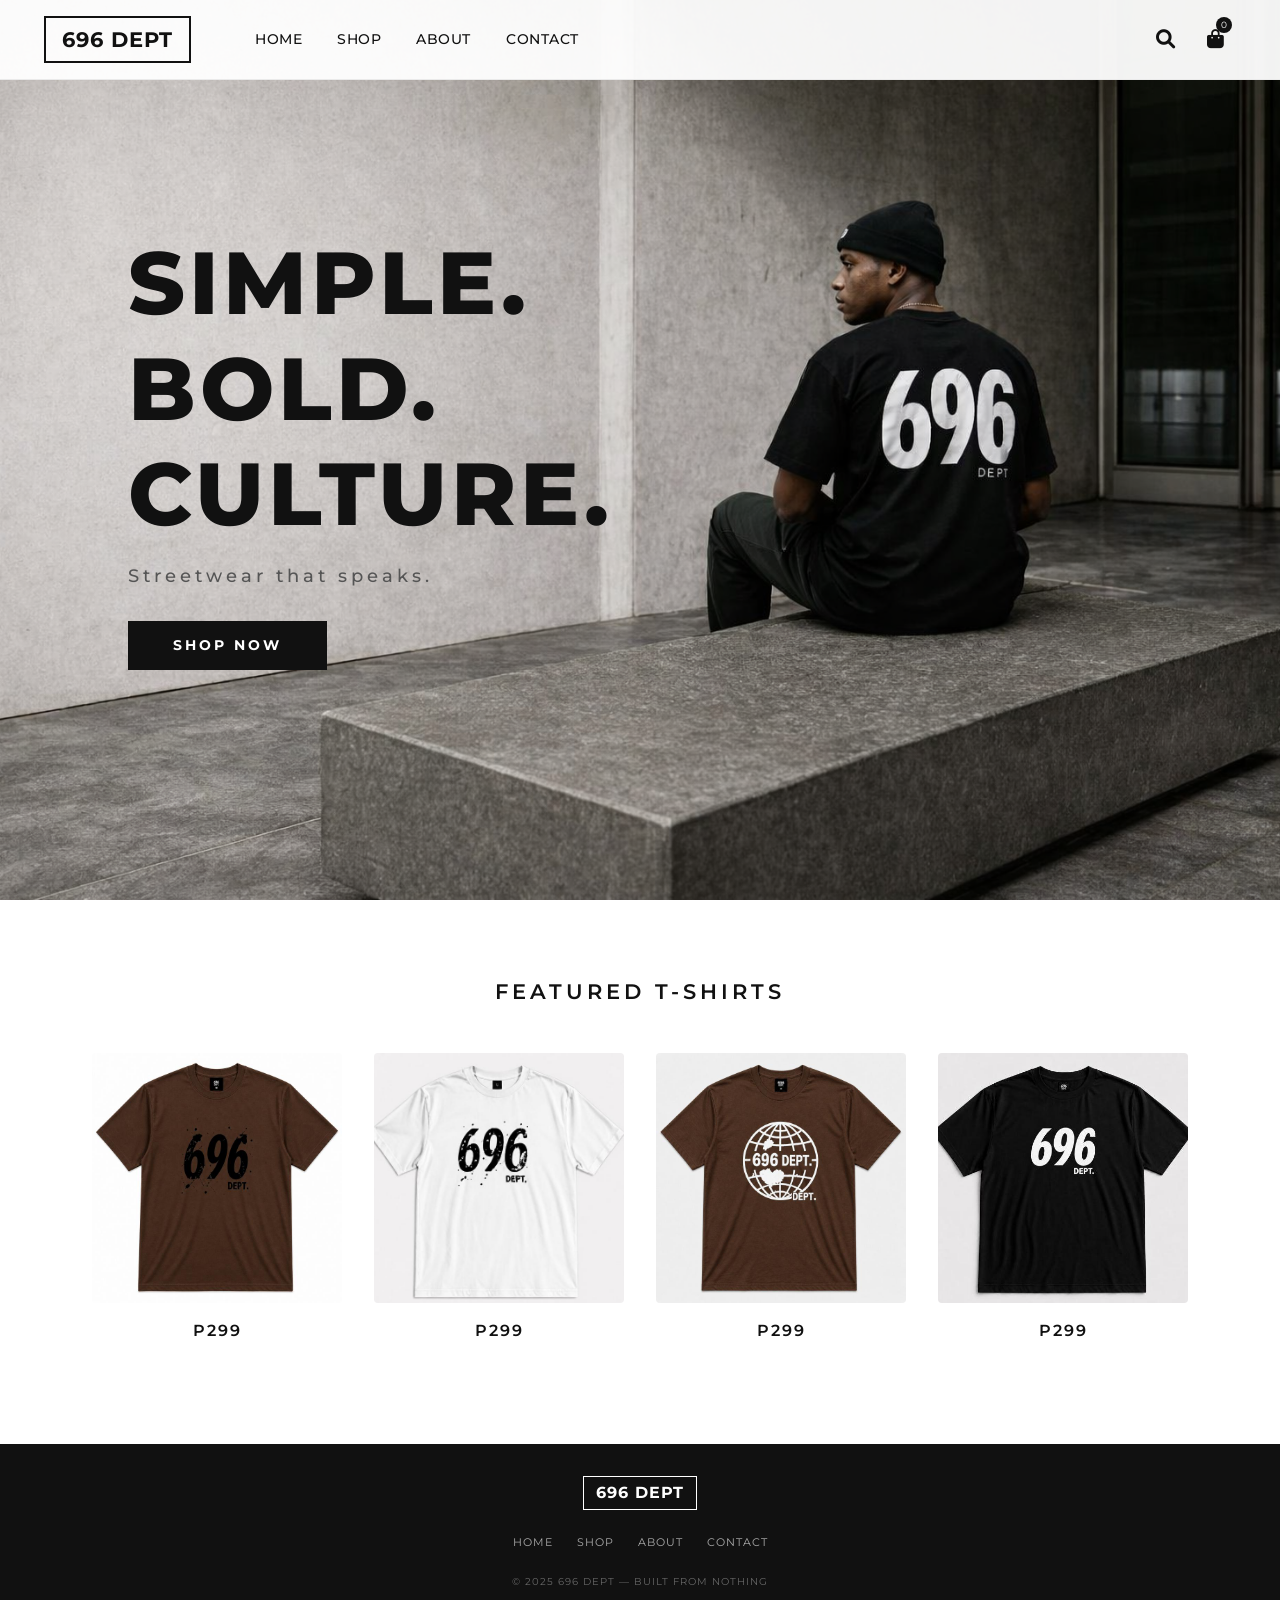
==== commit 52f89d08: "Update index.html" ====
--- a/index.html
+++ b/index.html
@@ -43,6 +43,7 @@
             align-items: center;
             justify-content: space-between;
             width: 100%;
+            flex-wrap: wrap;
         }
         
         .left-section {
@@ -70,6 +71,7 @@
             margin: 0;
             padding: 0;
             list-style: none;
+            flex-wrap: wrap;
         }
         
         .nav-link {
@@ -186,26 +188,25 @@
             cursor: pointer;
         }
         
-.hero {
-    min-height: 100vh;
-    width: 100%;
-    background-image: url('images/hero-bg.png');
-    background-size: contain;
-    background-position: center;
-    background-repeat: no-repeat;
-    background-attachment: fixed;
-    /* High Resolution Fixes */
-    image-rendering: -webkit-optimize-contrast;
-    image-rendering: crisp-edges;
-    -webkit-background-size: cover;
-    -moz-background-size: cover;
-    -o-background-size: cover;
-    position: relative;
-    display: flex;
-    align-items: center;
-    justify-content: flex-start;
-    padding: 0 2rem 0 8rem;
-}
+        .hero {
+            min-height: 100vh;
+            width: 100%;
+            background-image: url('images/hero-bg.png');
+            background-size: contain;
+            background-position: center;
+            background-repeat: no-repeat;
+            background-attachment: fixed;
+            image-rendering: -webkit-optimize-contrast;
+            image-rendering: crisp-edges;
+            -webkit-background-size: cover;
+            -moz-background-size: cover;
+            -o-background-size: cover;
+            position: relative;
+            display: flex;
+            align-items: center;
+            justify-content: flex-start;
+            padding: 0 2rem 0 8rem;
+        }
         
         /* Dark overlay gradient - REMOVED to make text black */
         .hero::before {
@@ -398,7 +399,7 @@
             margin: 0;
         }
         
-        /* ========== RESPONSIVE STYLES ========== */
+        /* ========== RESPONSIVE STYLES - MOBILE FRIENDLY ========== */
         @media (max-width: 992px) {
             .navbar {
                 position: relative;
@@ -461,6 +462,14 @@
             .hero h1 br {
                 display: none;
             }
+            
+            .product-grid {
+                gap: 1.5rem;
+            }
+            
+            .product-card {
+                min-width: 180px;
+            }
         }
         
         @media (max-width: 768px) {
@@ -475,6 +484,7 @@
             
             .hero {
                 padding: 0 1.5rem;
+                min-height: 80vh;
             }
             
             .hero h1 {
@@ -494,10 +504,24 @@
             
             .product-grid {
                 gap: 1rem;
+                padding: 0 1rem;
             }
             
             .product-card {
                 min-width: 160px;
+                max-width: 100%;
+            }
+            
+            .product-title {
+                font-size: 0.9rem;
+            }
+            
+            .featured-section {
+                padding: 3rem 1rem 4rem;
+            }
+            
+            .section-title h2 {
+                font-size: 1.1rem;
             }
             
             .footer {
@@ -506,6 +530,56 @@
             
             .footer-links {
                 gap: 1rem;
+            }
+        }
+        
+        @media (max-width: 576px) {
+            .navbar-brand {
+                font-size: 0.9rem;
+                padding: 3px 10px;
+            }
+            
+            .search-btn-header, .cart-icon {
+                padding: 5px 8px;
+                font-size: 1rem;
+            }
+            
+            .hero {
+                min-height: 70vh;
+                padding: 0 1rem;
+            }
+            
+            .hero h1 {
+                font-size: 1.8rem;
+                letter-spacing: 1px;
+            }
+            
+            .hero .tagline {
+                font-size: 0.6rem;
+                letter-spacing: 1px;
+                margin-bottom: 1.5rem;
+            }
+            
+            .btn-shop {
+                padding: 8px 20px;
+                font-size: 0.65rem;
+            }
+            
+            .product-grid {
+                gap: 0.8rem;
+            }
+            
+            .product-card {
+                min-width: 140px;
+            }
+            
+            .product-title {
+                font-size: 0.8rem;
+            }
+            
+            .section-title h2 {
+                font-size: 1rem;
+                letter-spacing: 2px;
             }
         }
         
@@ -516,15 +590,15 @@
             }
             
             .hero h1 {
-                font-size: 1.8rem;
+                font-size: 1.5rem;
             }
             
             .product-card {
-                min-width: 140px;
+                min-width: 130px;
             }
             
             .product-title {
-                font-size: 0.8rem;
+                font-size: 0.75rem;
             }
         }
     </style>
@@ -579,19 +653,19 @@
     <div class="product-grid" id="featuredProducts">
         <div class="product-card" onclick="viewProduct(1)">
             <div class="product-image">
-                <img src="images/White 696.jpg" alt="F33 T-Shirt">
+                <img src="images/brown 696.jpg" alt="F35 T-Shirt">
             </div>
             <div class="product-title">P299</div>
         </div>
         <div class="product-card" onclick="viewProduct(2)">
             <div class="product-image">
-                <img src="images/home tshirt 2.jpg" alt="F36 T-Shirt">
+                <img src="images/home tshirt 3.jpg" alt="F36 T-Shirt">
             </div>
             <div class="product-title">P299</div>
         </div>
         <div class="product-card" onclick="viewProduct(3)">
             <div class="product-image">
-                <img src="images/home tshirt 3.jpg" alt="F38 T-Shirt">
+                <img src="images/brown tshirt graphic.jpg" alt="F38 T-Shirt">
             </div>
             <div class="product-title">P299</div>
         </div>
@@ -604,7 +678,6 @@
     </div>
 </section>
 
-<!-- Footer -->
 <footer class="footer">
     <div class="footer-container">
         <div class="footer-brand">
@@ -623,16 +696,15 @@
 </footer>
 
 <script>
-    // Product database mapping for homepage featured products
+ 
     const featuredProductsMap = {
-        4: { id: 4, name: "Worldwide Tee", price: 299, image: "images/White 696.jpg" },
-        8: { id: 8, name: "Street Code", price: 299, image: "images/home tshirt 2.jpg" },
-        2: { id: 2, name: "Classic 696 Tee", price: 299, image: "images/home tshirt 3.jpg" },
+        4: { id: 4, name: "Worldwide Tee", price: 299, image: "images/brown 696.jpg" },
+        8: { id: 8, name: "Street Code", price: 299, image: "images/home tshirt 3.jpg" },
+        2: { id: 2, name: "Classic 696 Tee", price: 299, image: "images/brown tshirt graphic.jpg" },
         1: { id: 1, name: "Spalter 696 Tee", price: 299, image: "images/home tshirts.jpg" }
     };
     
     function viewProduct(id) {
-        // Redirect to product page with the correct product ID
         window.location.href = `product.html?id=${id}`;
     }
     
@@ -672,4 +744,4 @@
     });
 </script>
 </body>
-</html>+</html>
